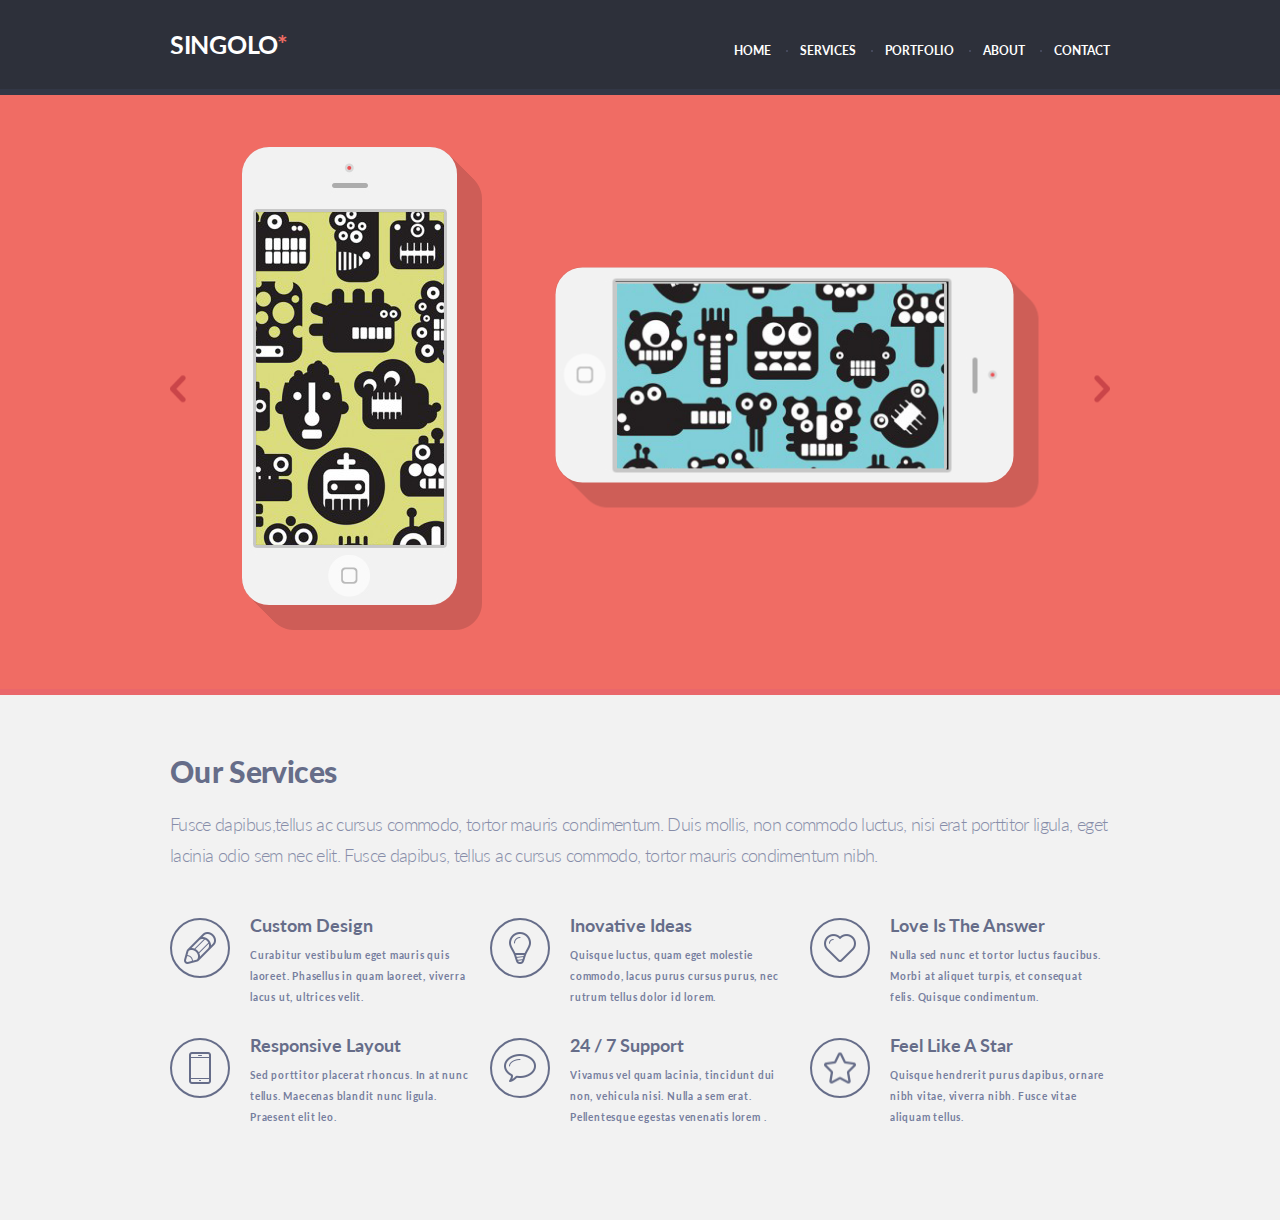
==== singolo.html @ 780b1ebf "feat: add singolo1 to singolo" ====
<!DOCTYPE html>
<html lang="en">

<head>
    <meta charset="UTF-8">
    <meta name="viewport" content="width=device-width, initial-scale=1.0">
    <title>Singolo</title>
    <link rel="stylesheet" href="https://fonts.googleapis.com/css?family=Lato:300,400,700&display=swap">
    <link rel="stylesheet" href="singolo1.css">
</head>

<body>
    <header class="header">
        <div class="wrapper">
            <div class="header__inner">
                <div class="logo__inner">
                    <h1 class="logotype">singolo</h1>
                </div>

                <nav class="menu">
                    <ul class="column-5-layout">
                        <li class="menu__list"><a class="nav__link" href="#">home</a></li>
                        <li class="menu__list"><a class="nav__link" href="#">services</a></li>
                        <li class="menu__list"><a class="nav__link" href="#">portfolio</a></li>
                        <li class="menu__list"><a class="nav__link" href="#">about</a></li>
                        <li class="menu__list"><a class="nav__link" href="#">contact</a></li>
                    </ul>
                </nav>
            </div>
        </div>
    </header>
    <section class="slider">
        <div class="wrapper">
            <div class="slider__inner">
                <div class="slide__image"><span class="shadow"></span>
                    <span class="phone"></span>
                    <span class="display"></span></div>


                <div class="slide__image_rotated">
                    <span class="shadow shadow-rotated"></span>
                    <span class="phone phone-rotated"></span>
                    <span class="display display-rotated"></span>
                </div>


            </div>
        </div>
    </section>

    <section class="services">
        <div class="wrapper">
            <h2 class="main__title">Our <span>Services</span></h2>
            <div class="main-text__inner">
                <p class="main__text">Fusce dapibus,tellus ac cursus commodo, tortor mauris condimentum. Duis mollis, non commodo luctus, nisi erat porttitor ligula, eget lacinia odio sem nec elit. Fusce dapibus, tellus ac cursus commodo, tortor mauris condimentum nibh.
                </p>
            </div>
            <div class="column-6-layout">
                <div class="column-6__item">
                    <div class="icon__image"><span class="icon__services"></span></div>
                    <div class="layout__inner">
                        <h3 class="column-6__title">Custom Design</h3>
                        <p class="column-6-layout__text">Curabitur vestibulum eget mauris quis laoreet. Phasellus in quam laoreet, viverra lacus ut, ultrices velit.</p>
                    </div>
                </div>

                <div class="column-6__item">
                    <div class="icon__image"><span class="icon__services icon__services2"></span></div>
                    <div class="layout__inner">
                        <h3 class="column-6__title">Inovative Ideas</h3>
                        <p class="column-6-layout__text">Quisque luctus, quam eget molestie commodo, lacus purus cursus purus, nec rutrum tellus dolor id lorem.</p>
                    </div>
                </div>

                <div class="column-6__item">
                    <div class="icon__image"><span class="icon__services icon__services3"></span></div>
                    <div class="layout__inner">
                        <h3 class="column-6__title">Love Is The Answer</h3>
                        <p class="column-6-layout__text">Nulla sed nunc et tortor luctus faucibus. Morbi at aliquet turpis, et consequat felis. Quisque condimentum.</p>
                    </div>
                </div>

                <div class="column-6__item">
                    <div class="icon__image"><span class="icon__services icon__services4"></span></div>
                    <div class="layout__inner">
                        <h3 class="column-6__title">Responsive Layout</h3>
                        <p class="column-6-layout__text">Sed porttitor placerat rhoncus. In at nunc tellus. Maecenas blandit nunc ligula. Praesent elit leo.</p>
                    </div>
                </div>

                <div class="column-6__item">
                    <div class="icon__image"><span class="icon__services icon__services5"></span></div>
                    <div class="layout__inner">
                        <h3 class="column-6__title">24 / 7 Support</h3>
                        <p class="column-6-layout__text">Vivamus vel quam lacinia, tincidunt dui non, vehicula nisi. Nulla a sem erat. Pellentesque egestas venenatis lorem .</p>
                    </div>
                </div>

                <div class="column-6__item">
                    <div class="icon__image"><span class="icon__services icon__services6"></span></div>
                    <div class="layout__inner">
                        <h3 class="column-6__title">Feel Like A Star</h3>
                        <p class="column-6-layout__text">Quisque hendrerit purus dapibus, ornare nibh vitae, viverra nibh. Fusce vitae aliquam tellus.</p>
                    </div>
                </div>

            </div>
        </div>
    </section>



</body>

</html>
---- singolo1.css ----
html {
    box-sizing: border-box;
}

*,
*::after,
*::before {
    box-sizing: inherit;
}

body,
h1,
h2,
h3,
li,
p,
span,
ul {
    margin: 0;
    padding: 0;
}

body {
    font-family: 'Lato', 'Arial', sans-serif;
    font-weight: 700;
}

a {
    color: #fff;
    text-decoration: none;
}

ul {
    list-style: none;
}

.header {
    background-color: #2d303a;
    border-bottom: 6px solid #323746;
    min-height: 95px;
}

.wrapper {
    max-width: 960px;
    padding: 0 10px;
    margin: 0 auto;
}

.header__inner {
    display: flex;
    justify-content: space-between;
}

.logo__inner {
    margin-top: 29px;
}

.logotype {
    position: relative;
    padding-top: 0px;
    padding-right: 10px;
    font-size: 25px;
    letter-spacing: -0.3px;
    text-transform: uppercase;
    color: #fff;
}

.logotype::after {
    content: '*';
    position: absolute;
    top: 0;
    right: 0;
    width: 10.5px;
    height: 10.5px;
    color: #f06c64;
}

.menu {
    padding-top: 42.5px;
}

.column-5-layout {
    font-size: 12px;
    text-transform: uppercase;
}

.menu__list {
    display: inline-block;
}

.nav__link:hover {
    transition: all 1s;
    color: #f06c64;
}

.menu__list:not(:first-child) {
    position: relative;
    padding-left: 26px;
}

.menu__list:not(:first-child)::before {
    content: '';
    position: absolute;
    top: 50%;
    bottom: 50%;
    left: 12px;
    width: 1.5px;
    height: 1.5px;
    border-radius: 50%;
    background-color: #494e62;
}

.slider {
    border-bottom: 6px solid #ea676b;
    background-color: #f06c64;
}

.slider__inner {
    position: relative;
    display: flex;
    justify-content: space-around;
    padding-top: 50px;
    padding-bottom: 61px;
}

.slider__inner::before {
    content: '';
    position: absolute;
    top: 49.5%;
    left: 0;
    width: 16px;
    height: 27px;
    transform: translateY(-50.5%);
    cursor: pointer;
    background-image: url(assets/images/slider/arrow__pref.png)
}

.slider__inner::after {
    content: '';
    position: absolute;
    top: 49.5%;
    right: 0;
    width: 16px;
    height: 27px;
    transform: translateY(-50.5%);
    cursor: pointer;
    background-image: url(assets/images/slider/arrow__next.png)
}

.slide__image {
    position: relative;
    top: 2px;
    width: 240px;
    height: 483px;
    right: 103px;
}

.shadow {
    display: inline-block;
    position: absolute;
    width: 240px;
    height: 483px;
    background-image: url(assets/images/slider/Shadow.png);
    background-position: center;
    background-repeat: no-repeat;
    background-size: cover;
}

.phone {
    display: inline-block;
    position: absolute;
    width: 215px;
    height: 458px;
    border-radius: 27px;
    background-image: url(assets/images/slider/phone__base.jpg);
    background-position: center;
    background-repeat: no-repeat;
    background-size: cover;
}

.display {
    position: absolute;
    top: 64.9px;
    left: 14px;
    width: 188px;
    height: 333px;
    background-image: url(assets/images/slider/display.png);
    background-position: center;
    background-repeat: no-repeat;
    background-size: cover;
}

.slide__image_rotated {
    position: relative;
    top: -122px;
    left: -258px;
    margin-top: 123px;
}

.shadow-rotated {
    transform: rotateX(180deg) rotateZ(90deg);
}

.phone-rotated {
    transform: rotateZ(90deg);
}

.display-rotated {
    top: 136px;
    left: -63.5px;
    width: 333px;
    height: 188px;
    background-image: url(assets/images/slider/screen2.png);
    background-position: center;
    background-repeat: no-repeat;
    background-size: cover;
}

.services {
    padding-top: 61px;
    border-bottom: 6px solid #fff;
    background-color: #f2f2f2;
}

.main__title {
    font-size: 30px;
    font-weight: 900;
    line-height: 31px;
    letter-spacing: 0.3px;
    color: #666d89;
}

.main__title span {
    letter-spacing: -0.6px;
}

.main-text__inner {
    margin-top: 22px;
    margin-bottom: 43px;
}

.main__text {
    font-size: 18px;
    font-weight: 300;
    line-height: 31px;
    letter-spacing: -0.65px;
    color: #878da9;
}

.main__text-part1 {
    letter-spacing: -0.29px;
}

.main__text-part2 {
    letter-spacing: 0.4px;
}

.main__text-part3 {
    letter-spacing: -0.22px;
}

.main__text-part4 {
    display: inline;
    letter-spacing: -0.45px;
}

.main__text-part5 {
    letter-spacing: -0.05px;
}

.main__text-part6 {
    letter-spacing: 0.59px;
}

.main__text-part7 {
    letter-spacing: -0.5px;
}

.main__text-part8 {
    letter-spacing: -1.8px;
}

.main__text-part9 {
    letter-spacing: 0.52px;
}

.main__text-part10 {
    letter-spacing: -1.09px;
}

.main__text-part11 {
    letter-spacing: 0.02px;
}

.main__text-part12 {
    letter-spacing: -0.72px;
}

.main__text-part13 {
    letter-spacing: 0.19px;
}

.main__text-part14 {
    letter-spacing: -0.53px;
}

.column-6-layout {
    display: flex;
    justify-content: space-between;
    flex-wrap: wrap;
    margin-bottom: 66px;
}

.column-6__item {
    display: flex;
    width: 300px;
    height: 120px;
}

.icon__image {
    position: relative;
    width: 60px;
    height: 60px;
    margin-top: 3.7px;
    border-radius: 50%;
    border: 2px solid #666d89;
}

.icon__services {
    position: absolute;
    top: 50%;
    transform: translateY(-50%) translateX(-50%);
    left: 50%;
    width: 32px;
    height: 32px;
    background-image: url(assets/images/our__services/pen.png);
}

.icon__services2 {
    width: 22px;
    height: 32px;
    background-image: url(assets/images/our__services/bulb.png);
}

.icon__services3 {
    width: 32px;
    height: 28px;
    background-image: url(assets/images/our__services/heart.png);
}

.icon__services4 {
    width: 22px;
    height: 32px;
    background-image: url(assets/images/our__services/phone.png);
}

.icon__services5 {
    width: 32px;
    height: 28px;
    background-image: url(assets/images/our__services/bubble.png);
}

.icon__services6 {
    width: 32px;
    height: 31px;
    background-image: url(assets/images/our__services/star.png);
}

.layout__inner {
    width: 240px;
    height: 90px;
    padding-left: 20px;
}

.column-6__title {
    font-size: 18px;
    color: #666d89;
    padding-bottom: 5px;
}

.column-6-layout__text {
    display: inline-block;
    height: 72px;
    margin-top: 4px;
    overflow: hidden;
    font-size: 10px;
    letter-spacing: 0.8px;
    line-height: 21px;
    color: #767e9e;
}
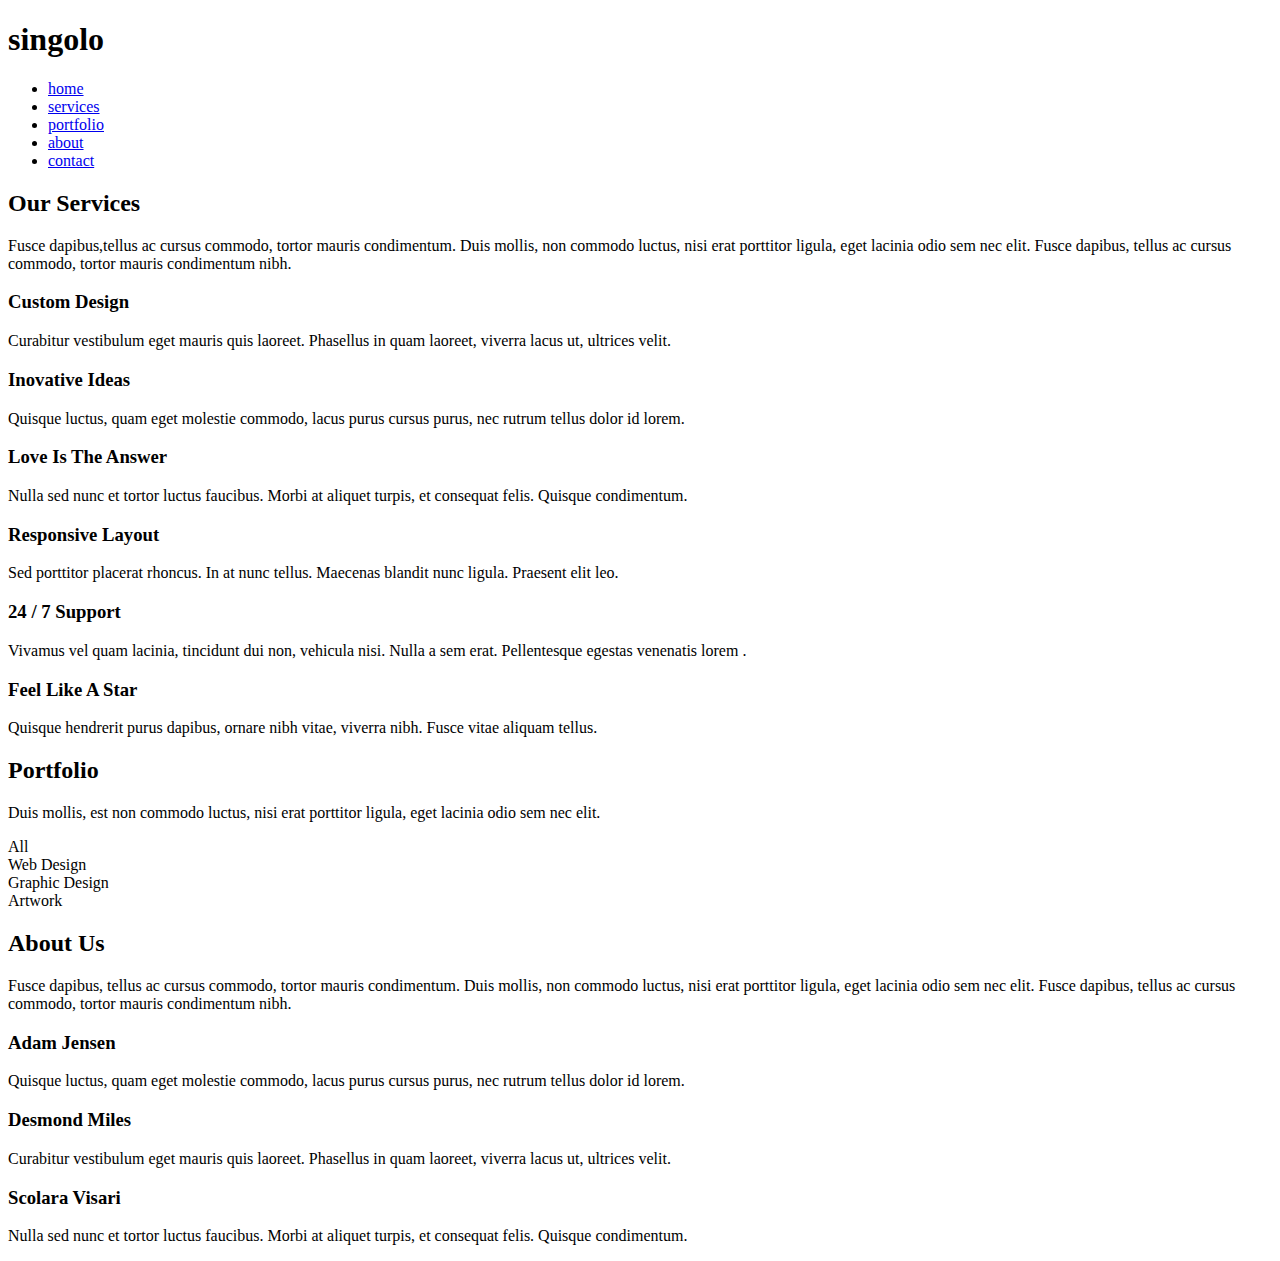
==== commit 8e21c416: "feat: add singolo2 to singolo" ====
--- a/singolo.html
+++ b/singolo.html
@@ -6,7 +6,7 @@
     <meta name="viewport" content="width=device-width, initial-scale=1.0">
     <title>Singolo</title>
     <link rel="stylesheet" href="https://fonts.googleapis.com/css?family=Lato:300,400,700&display=swap">
-    <link rel="stylesheet" href="singolo1.css">
+    <link rel="stylesheet" href="singolo.css">
 </head>
 
 <body>
@@ -108,7 +108,90 @@
         </div>
     </section>
 
+    <section class="porfolio">
+        <div class="wrapper">
+            <div class="portfolio__wrapper">
+                <h2 class="portfolio__title">Portfolio</h2>
+                <p class="portfolio__text">Duis mollis, est non commodo luctus, nisi erat porttitor ligula, eget lacinia odio sem nec elit.</p>
+                <div class="portfolio__buttons">
+                    <div class="button portfolio__button1">All</div>
+                    <div class="button portfolio__button2">Web Design</div>
+                    <div class="button portfolio__button3">Graphic Design</div>
+                    <div class="button portfolio__button4">Artwork</div>
+                </div>
+                <div class="portfolio__image-container">
+                    <div class="portfolio__image portfolio__image1"></div>
+                    <div class="portfolio__image portfolio__image2"></div>
+                    <div class="portfolio__image portfolio__image3"></div>
+                    <div class="portfolio__image portfolio__image4"></div>
+                    <div class="portfolio__image portfolio__image5"></div>
+                    <div class="portfolio__image portfolio__image6"></div>
+                    <div class="portfolio__image portfolio__image7"></div>
+                    <div class="portfolio__image portfolio__image8"></div>
+                    <div class="portfolio__image portfolio__image9"></div>
+                    <div class="portfolio__image portfolio__image10"></div>
+                    <div class="portfolio__image portfolio__image11"></div>
+                    <div class="portfolio__image portfolio__image12"></div>
+                </div>
+            </div>
 
+
+        </div>
+    </section>
+    <section class="about-us">
+        <div class="wrapper">
+            <div class="about-us__inner">
+                <h2 class="about-us__title">About Us</h2>
+                <p class="about-us__text">Fusce dapibus, tellus ac cursus commodo, tortor mauris condimentum. Duis mollis, non commodo luctus, nisi erat porttitor ligula, eget lacinia odio sem nec elit. Fusce dapibus, tellus ac cursus commodo, tortor mauris condimentum nibh.</p>
+            </div>
+
+            <div class="about-us__image-wrapper">
+                <div class="about-us__item">
+                    <div class="about-us__image"></div>
+                    <h3 class="about-us__image-subtitle ">Adam Jensen</h3>
+                    <p class="about-us__image-subtext about-us__image-subtext1">Quisque luctus, quam eget molestie commodo, lacus purus cursus <span class="image_subtext1">purus, nec rutrum tellus dolor id lorem.</span>
+                    </p>
+
+                    <div class="about-us__icons">
+                        <div class="about-us__icon  about-us__icon1"></div>
+                        <div class="about-us__icon  about-us__icon2"></div>
+                        <div class="about-us__icon  about-us__icon3"></div>
+                        <div class="about-us__icon  about-us__icon4"></div>
+
+                    </div>
+                </div>
+
+                <div class="about-us__item">
+                    <div class="about-us__image about-us__image2"></div>
+                    <h3 class="about-us__image-subtitle ">Desmond Miles</h3>
+                    <p class="about-us__image-subtext about-us__image-subtext2">Curabitur vestibulum eget mauris quis laoreet. Phasellus in quam laoreet, viverra lacus ut, ultrices velit.</p>
+
+                    <div class="about-us__icons">
+                        <div class="about-us__icon  about-us__icon1"></div>
+                        <div class="about-us__icon  about-us__icon2"></div>
+                        <div class="about-us__icon  about-us__icon3"></div>
+                        <div class="about-us__icon  about-us__icon4"></div>
+
+                    </div>
+                </div>
+
+                <div class="about-us__item">
+                    <div class="about-us__image about-us__image3"></div>
+                    <h3 class="about-us__image-subtitle ">Scolara Visari</h3>
+                    <p class="about-us__image-subtext ">Nulla sed nunc et tortor luctus faucibus. Morbi at aliquet turpis, <span class="about-us__image-subtext3">et consequat felis. Quisque condimentum.</span></p>
+
+                    <div class="about-us__icons">
+                        <div class="about-us__icon  about-us__icon1"></div>
+                        <div class="about-us__icon  about-us__icon2"></div>
+                        <div class="about-us__icon  about-us__icon3"></div>
+                        <div class="about-us__icon  about-us__icon4"></div>
+
+                    </div>
+                </div>
+            </div>
+
+        </div>
+    </section>
 
 </body>
 
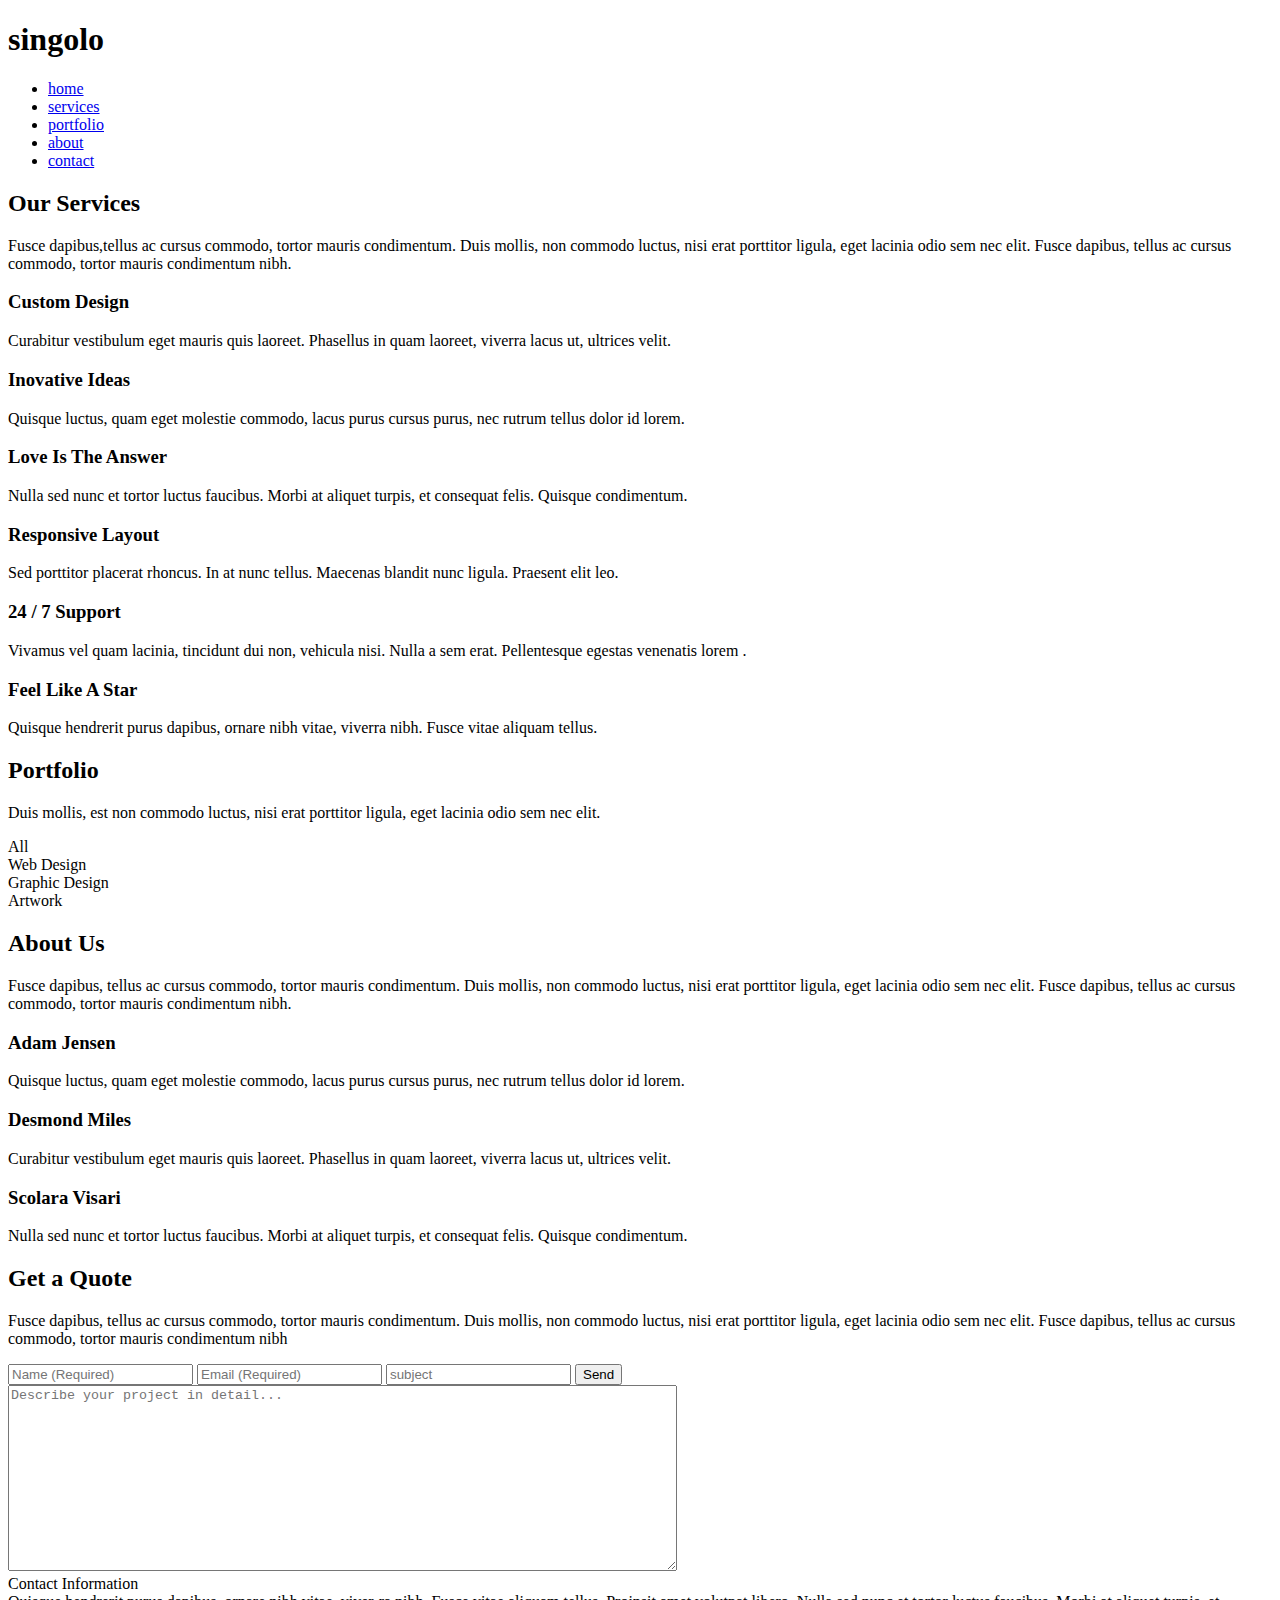
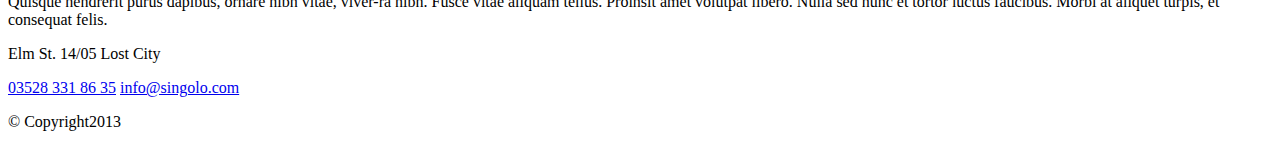
==== commit b98fa61e: "feat:add singolo3 to singolo" ====
--- a/singolo.html
+++ b/singolo.html
@@ -192,6 +192,56 @@
 
         </div>
     </section>
+    <section class="send-to-us">
+        <div class="wrapper">
+            <div class="qoute">
+                <h2 class="qoute__title">Get a Quote</h2>
+                <p class="qoute__text">Fusce dapibus, tellus ac cursus commodo, tortor mauris condimentum. Duis mollis, non commodo luctus, nisi erat porttitor ligula, eget lacinia odio sem nec elit. Fusce dapibus, tellus ac cursus commodo, tortor mauris condimentum nibh</p>
+            </div>
+
+            <div class="contact">
+                <form action="/login" method="POST" class="contact__form">
+                    <input type="text" placeholder="Name (Required)" name="name" minlength="6" maxlength="30" pattern="[a-z]" class="input__name">
+                    <input type="email" placeholder="Email (Required)" name="email" minlength="2" maxlength="15" class="input__email">
+                    <input type="text" placeholder="subject" class="input__subject">
+                    <button type="submit" class="contact__submit">Send</button>
+                    <textarea name="text" id="contact__text" cols="81" rows="12" placeholder="Describe your project in detail..." class="input__text"></textarea>
+                </form>
+                <div class="contact-information">
+                    <div class="contact__inner">
+                        <div class="contact-information__title">Contact Information</div>
+                        <div class="contact-information__text">Quisque hendrerit purus dapibus, ornare nibh vitae, viver-ra nibh. Fusce vitae aliquam tellus. Proin<span class="contact-information__text2">sit amet volutpat libero. Nulla sed nunc et tortor luctus faucibus. Morbi at aliquet turpis, et consequat felis.<span>                            </p>
+                        </div>
+                        <div class="contact-data contact__data">
+                            <p class="contact__location">Elm St. 14/05 Lost City </p>
+                            <a class="contact__phone" href="tel:03528 331 86 35">03528 331 86 35</a>
+                            <a class="contact__email" href="mailto:info@singolo.com">info@singolo.com</a>
+
+                        </div>
+                    </div>
+
+                </div>
+            </div>
+
+        </div>
+    </section>
+    <footer class="footer">
+        <div class="wrapper">
+            <div class="copyright__inner">
+                <div class="copyright">
+                    <p class="copyright__text">&#169 Copyright2013</p>
+                </div>
+                <div class="socilal-icons">
+                    <div class="social__icon social__icon1"></div>
+                    <div class="social__icon social__icon2"></div>
+                    <div class="social__icon social__icon3"></div>
+                    <div class="social__icon social__icon4"></div>
+
+                </div>
+            </div>
+        </div>
+    </footer>
+
 
 </body>
 
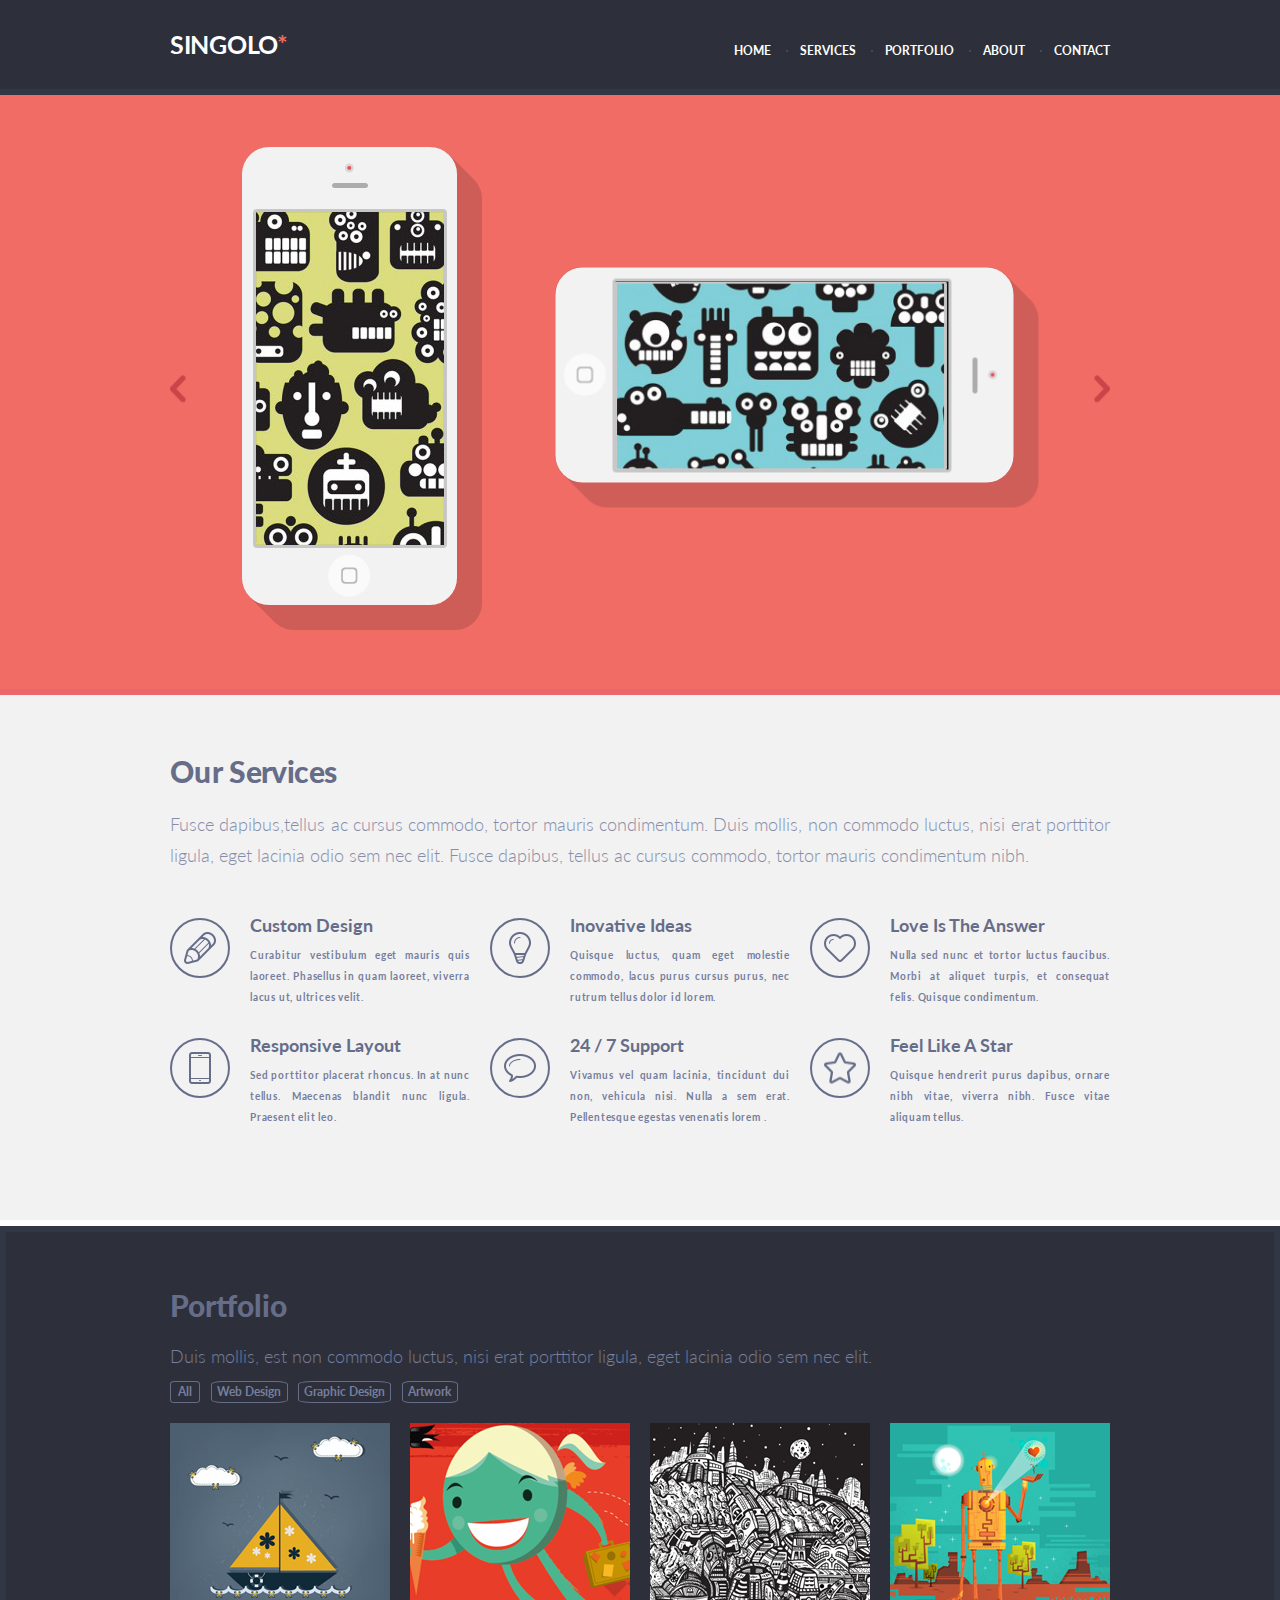
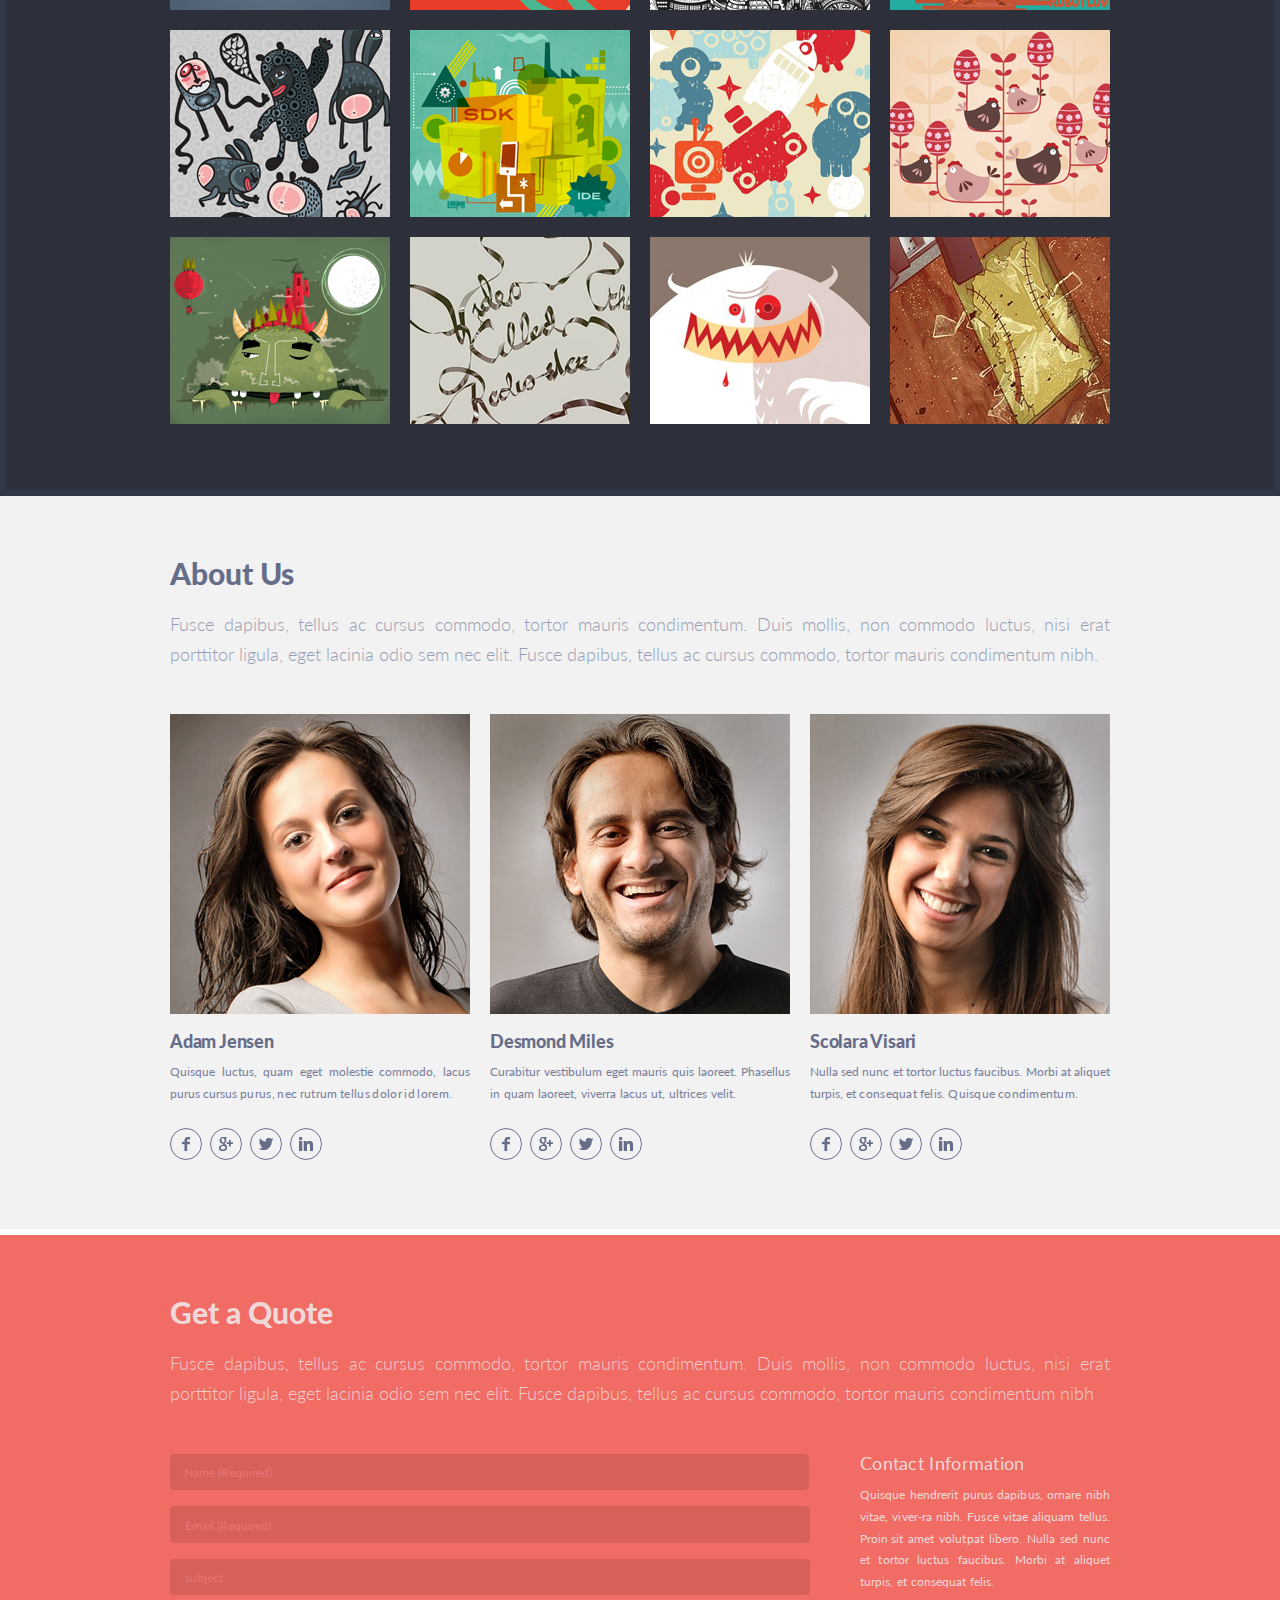
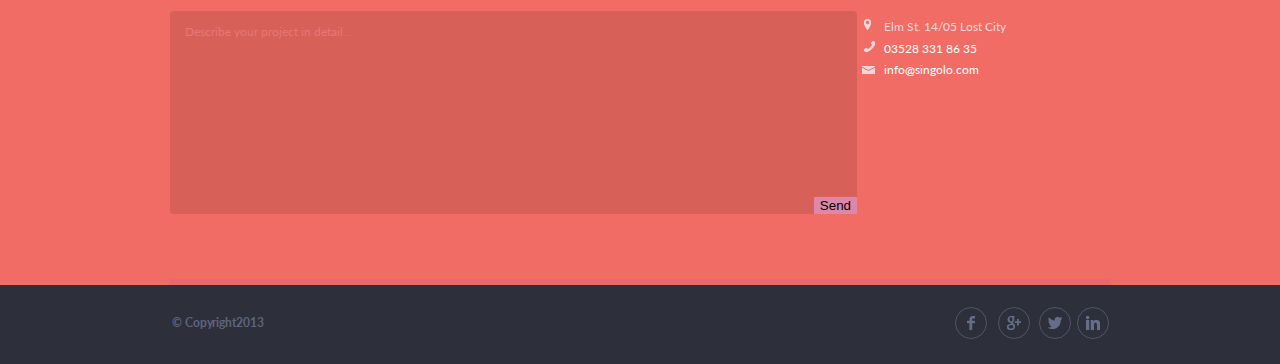
==== commit cc4ac188: "feat: add fields requred in form" ====
--- a/singolo.html
+++ b/singolo.html
@@ -200,11 +200,11 @@
             </div>
 
             <div class="contact">
-                <form action="/login" method="POST" class="contact__form">
-                    <input type="text" placeholder="Name (Required)" name="name" minlength="6" maxlength="30" pattern="[a-z]" class="input__name">
-                    <input type="email" placeholder="Email (Required)" name="email" minlength="2" maxlength="15" class="input__email">
+                <form action="/login" method="GET" id="form__send" class="contact__form">
+                    <input type="text" placeholder="Name (Required)" name="name" form="form__send" minlength="6" maxlength="30" pattern="[a-z]" class="input__name" required>
+                    <input type="email" placeholder="Email (Required)" name="email" form="form__send" minlength="2" maxlength="15" class="input__email" required>
                     <input type="text" placeholder="subject" class="input__subject">
-                    <button type="submit" class="contact__submit">Send</button>
+                    <button type="submit" form="form__send" class="contact__submit">Send</button>
                     <textarea name="text" id="contact__text" cols="81" rows="12" placeholder="Describe your project in detail..." class="input__text"></textarea>
                 </form>
                 <div class="contact-information">
--- a/singolo.css
+++ b/singolo.css
@@ -0,0 +1,903 @@
+html {
+    box-sizing: border-box;
+}
+
+*,
+*::after,
+*::before {
+    box-sizing: inherit;
+}
+
+body,
+h1,
+h2,
+h3,
+li,
+p,
+span,
+ul {
+    margin: 0;
+    padding: 0;
+}
+
+input,
+textarea {
+    border: none;
+}
+
+body {
+    font-family: 'Lato', 'Arial', sans-serif;
+    font-weight: 700;
+}
+
+a {
+    color: #fff;
+    text-decoration: none;
+}
+
+ul {
+    list-style: none;
+}
+
+.wrapper {
+    max-width: 960px;
+    padding: 0 10px;
+    margin: 0 auto;
+}
+
+.header {
+    background-color: #2d303a;
+    border-bottom: 6px solid #323746;
+    min-height: 95px;
+}
+
+.header__inner {
+    display: flex;
+    justify-content: space-between;
+}
+
+.logo__inner {
+    margin-top: 29px;
+}
+
+.logotype {
+    position: relative;
+    padding-top: 0px;
+    padding-right: 10px;
+    font-size: 25px;
+    letter-spacing: -0.3px;
+    text-transform: uppercase;
+    color: #fff;
+}
+
+.logotype::after {
+    content: '*';
+    position: absolute;
+    top: 0;
+    right: 0;
+    width: 10.5px;
+    height: 10.5px;
+    color: #f06c64;
+}
+
+.menu {
+    padding-top: 42.5px;
+}
+
+.column-5-layout {
+    font-size: 12px;
+    text-transform: uppercase;
+}
+
+.menu__list {
+    display: inline-block;
+}
+
+.nav__link:hover {
+    transition: all 1s;
+    color: #f06c64;
+}
+
+.menu__list:not(:first-child) {
+    position: relative;
+    padding-left: 26px;
+}
+
+.menu__list:not(:first-child)::before {
+    content: '';
+    position: absolute;
+    top: 50%;
+    bottom: 50%;
+    left: 12px;
+    width: 1.5px;
+    height: 1.5px;
+    border-radius: 50%;
+    background-color: #494e62;
+}
+
+.slider {
+    border-bottom: 6px solid #ea676b;
+    background-color: #f06c64;
+}
+
+.slider__inner {
+    position: relative;
+    display: flex;
+    justify-content: space-around;
+    padding-top: 50px;
+    padding-bottom: 61px;
+}
+
+.slider__inner::before {
+    content: '';
+    position: absolute;
+    top: 49.5%;
+    left: 0;
+    width: 16px;
+    height: 27px;
+    transform: translateY(-50.5%);
+    cursor: pointer;
+    background-image: url(assets/images/slider/arrow__pref.png)
+}
+
+.slider__inner::after {
+    content: '';
+    position: absolute;
+    top: 49.5%;
+    right: 0;
+    width: 16px;
+    height: 27px;
+    transform: translateY(-50.5%);
+    cursor: pointer;
+    background-image: url(assets/images/slider/arrow__next.png)
+}
+
+.slide__image {
+    position: relative;
+    top: 2px;
+    width: 240px;
+    height: 483px;
+    right: 103px;
+}
+
+.shadow {
+    display: inline-block;
+    position: absolute;
+    width: 240px;
+    height: 483px;
+    background-image: url(assets/images/slider/Shadow.png);
+    background-position: center;
+    background-repeat: no-repeat;
+    background-size: cover;
+}
+
+.phone {
+    display: inline-block;
+    position: absolute;
+    width: 215px;
+    height: 458px;
+    border-radius: 27px;
+    background-image: url(assets/images/slider/phone__base.jpg);
+    background-position: center;
+    background-repeat: no-repeat;
+    background-size: cover;
+}
+
+.display {
+    position: absolute;
+    top: 64.9px;
+    left: 14px;
+    width: 188px;
+    height: 333px;
+    background-image: url(assets/images/slider/display.png);
+    background-position: center;
+    background-repeat: no-repeat;
+    background-size: cover;
+}
+
+.slide__image_rotated {
+    position: relative;
+    top: -122px;
+    left: -258px;
+    margin-top: 123px;
+}
+
+.shadow-rotated {
+    transform: rotateX(180deg) rotateZ(90deg);
+}
+
+.phone-rotated {
+    transform: rotateZ(90deg);
+}
+
+.display-rotated {
+    top: 136px;
+    left: -63.5px;
+    width: 333px;
+    height: 188px;
+    background-image: url(assets/images/slider/screen2.png);
+    background-position: center;
+    background-repeat: no-repeat;
+    background-size: cover;
+}
+
+.services {
+    padding-top: 61px;
+    border-bottom: 6px solid #fff;
+    background-color: #f2f2f2;
+}
+
+.main__title {
+    font-size: 30px;
+    font-weight: 900;
+    line-height: 31px;
+    letter-spacing: 0.3px;
+    color: #666d89;
+}
+
+.main__title span {
+    letter-spacing: -0.6px;
+}
+
+.main-text__inner {
+    margin-top: 22px;
+    margin-bottom: 43px;
+}
+
+.main__text {
+    text-align: justify;
+    max-width: 940px;
+    font-size: 18px;
+    font-weight: 300;
+    line-height: 31px;
+    color: #878da9;
+}
+
+.column-6-layout {
+    display: flex;
+    justify-content: space-between;
+    flex-wrap: wrap;
+    margin-bottom: 66px;
+    text-align: justify;
+}
+
+.column-6__item {
+    display: flex;
+    width: 300px;
+    height: 120px;
+}
+
+.icon__image {
+    position: relative;
+    width: 60px;
+    height: 60px;
+    margin-top: 3.7px;
+    border-radius: 50%;
+    border: 2px solid #666d89;
+}
+
+.icon__services {
+    position: absolute;
+    top: 50%;
+    transform: translateY(-50%) translateX(-50%);
+    left: 50%;
+    width: 32px;
+    height: 32px;
+    background-image: url(assets/images/our__services/pen.png);
+}
+
+.icon__services2 {
+    width: 22px;
+    height: 32px;
+    background-image: url(assets/images/our__services/bulb.png);
+}
+
+.icon__services3 {
+    width: 32px;
+    height: 28px;
+    background-image: url(assets/images/our__services/heart.png);
+}
+
+.icon__services4 {
+    width: 22px;
+    height: 32px;
+    background-image: url(assets/images/our__services/phone.png);
+}
+
+.icon__services5 {
+    width: 32px;
+    height: 28px;
+    background-image: url(assets/images/our__services/bubble.png);
+}
+
+.icon__services6 {
+    width: 32px;
+    height: 31px;
+    background-image: url(assets/images/our__services/star.png);
+}
+
+.layout__inner {
+    width: 240px;
+    height: 90px;
+    padding-left: 20px;
+}
+
+.column-6__title {
+    font-size: 18px;
+    color: #666d89;
+    padding-bottom: 5px;
+}
+
+.column-6-layout__text {
+    display: inline-block;
+    height: 72px;
+    margin-top: 4px;
+    overflow: hidden;
+    font-size: 10px;
+    letter-spacing: 0.8px;
+    line-height: 21px;
+    color: #767e9e;
+}
+
+.porfolio {
+    padding-bottom: 70px;
+    background-color: #2d303a;
+    border: 6px solid #323746;
+}
+
+.portfolio__title {
+    padding-bottom: 22.8px;
+    font-size: 29.5px;
+    font-weight: 900;
+    letter-spacing: 0.26;
+    color: #666d89;
+}
+
+.portfolio__text {
+    margin-bottom: 14px;
+    font-size: 18px;
+    letter-spacing: 0;
+    word-spacing: 0;
+    font-weight: 300;
+    color: #767e9e;
+}
+
+.portfolio__buttons {
+    display: flex;
+    justify-content: space-between;
+    max-width: 288px;
+}
+
+.button {
+    margin-bottom: 20px;
+    padding-top: 2px;
+    height: 22px;
+    border: 1px solid #666d89;
+    border-radius: 15%;
+    vertical-align: middle;
+    text-align: center;
+    font-size: 12px;
+    letter-spacing: 0;
+    word-spacing: 0;
+    color: #767e9e;
+}
+
+.button:hover {
+    transition: all 1.2s;
+    border: 1px solid #c5c5c5;
+    cursor: pointer;
+    color: #dedede;
+}
+
+.portfolio__button1 {
+    width: 30px;
+}
+
+.portfolio__button2 {
+    width: 77px;
+}
+
+.portfolio__button3 {
+    width: 93px;
+}
+
+.portfolio__button4 {
+    margin-left: 0px;
+    width: 56px;
+}
+
+.portfolio__wrapper {
+    padding-top: 55.5px;
+}
+
+.portfolio__image-container {
+    display: flex;
+    justify-content: space-between;
+    flex-wrap: wrap;
+    max-height: 602px;
+    margin-bottom: -5px;
+    overflow: hidden;
+}
+
+.portfolio__image {
+    width: 220px;
+    height: 187px;
+    margin-bottom: 20px;
+}
+
+.portfolio__image1 {
+    background-image: url(assets/images/porfolio/Image1.png);
+    background-position: center;
+    background-repeat: no-repeat;
+    background-size: cover;
+}
+
+.portfolio__image2 {
+    background-image: url(assets/images/porfolio/Image2.png);
+    background-position: center;
+    background-repeat: no-repeat;
+    background-size: cover;
+}
+
+.portfolio__image3 {
+    background-image: url(assets/images/porfolio/Image3.png);
+    background-position: center;
+    background-repeat: no-repeat;
+    background-size: cover;
+}
+
+.portfolio__image4 {
+    background-image: url(assets/images/porfolio/Image4.png);
+    background-position: center;
+    background-repeat: no-repeat;
+    background-size: cover;
+}
+
+.portfolio__image5 {
+    background-image: url(assets/images/porfolio/Image5.png);
+    background-position: center;
+    background-repeat: no-repeat;
+    background-size: cover;
+}
+
+.portfolio__image6 {
+    background-image: url(assets/images/porfolio/Image6.png);
+    background-position: center;
+    background-repeat: no-repeat;
+    background-size: cover;
+}
+
+.portfolio__image7 {
+    background-image: url(assets/images/porfolio/Image7.png);
+    background-position: center;
+    background-repeat: no-repeat;
+    background-size: cover;
+}
+
+.portfolio__image8 {
+    background-image: url(assets/images/porfolio/Image8.png);
+    background-position: center;
+    background-repeat: no-repeat;
+    background-size: cover;
+}
+
+.portfolio__image9 {
+    background-image: url(assets/images/porfolio/Image9.png);
+    background-position: center;
+    background-repeat: no-repeat;
+    background-size: cover;
+}
+
+.portfolio__image10 {
+    background-image: url(assets/images/porfolio/Image10.png);
+    background-position: center;
+    background-repeat: no-repeat;
+    background-size: cover;
+}
+
+.portfolio__image11 {
+    background-image: url(assets/images/porfolio/Image11.png);
+    background-position: center;
+    background-repeat: no-repeat;
+    background-size: cover;
+}
+
+.portfolio__image12 {
+    background-image: url(assets/images/porfolio/Image12.png);
+    background-position: center;
+    background-repeat: no-repeat;
+    background-size: cover;
+}
+
+.about-us {
+    background-color: #f2f2f2;
+    border-bottom: 6px solid #ffffff;
+}
+
+.about-us__title {
+    padding-top: 59px;
+    margin-bottom: 18px;
+    font-size: 30px;
+    font-weight: 900;
+    letter-spacing: 0;
+    word-spacing: 0;
+    color: #666d89;
+}
+
+.about-us__text {
+    margin-bottom: 45px;
+    text-align: justify;
+    font-size: 18px;
+    font-weight: 300;
+    line-height: 30px;
+    letter-spacing: 0;
+    word-spacing: 0;
+    color: #979db4;
+}
+
+.about-us__image-wrapper {
+    display: flex;
+    justify-content: space-between;
+    margin-bottom: 69px;
+}
+
+.about-us__item {
+    max-width: 300px;
+}
+
+.about-us__image {
+    margin-bottom: 18px;
+    width: 300px;
+    height: 300px;
+    background-image: url(assets/images/About_us/photo1.png);
+    background-position: center;
+    background-size: cover;
+    background-repeat: no-repeat;
+}
+
+.about-us__image2 {
+    background-image: url(assets/images/About_us/photo2.png);
+}
+
+.about-us__image3 {
+    background-image: url(assets/images/About_us/photo3.png);
+}
+
+.about-us__image-subtitle {
+    margin-bottom: 11px;
+    font-size: 18px;
+    font-weight: 900;
+    letter-spacing: -0.2px;
+    line-height: 18px;
+    word-spacing: 0;
+    color: #666d89;
+}
+
+.about-us__image-subtext {
+    margin-bottom: 24px;
+    font-size: 11.6px;
+    font-weight: 400;
+    line-height: 21.56px;
+    letter-spacing: 0;
+    word-spacing: 0;
+    color: #767e9e;
+}
+
+.about-us__image-subtext {
+    text-align: justify;
+}
+
+.image_subtext1 {
+    display: inline;
+    letter-spacing: 0.32px;
+    word-spacing: -0.9px;
+}
+
+.about-us__image-subtext2 {
+    text-align: justify;
+    word-spacing: 0.94px;
+}
+
+.about-us__image-subtext3 {
+    word-spacing: -0.3px;
+    letter-spacing: 0.26px;
+}
+
+.about-us__icons {
+    display: flex;
+}
+
+.about-us__icon {
+    position: relative;
+    width: 32px;
+    height: 32px;
+    margin-right: 8px;
+    border-radius: 50%;
+    border: 1px solid #6a718c;
+}
+
+.about-us__icon:hover {
+    transition: all 1s;
+    cursor: pointer;
+    background-color: #bbaa22;
+}
+
+.about-us__icon1::after {
+    position: absolute;
+    content: '';
+    top: 50%;
+    transform: translateY(-50%) translateX(-50%);
+    left: 50%;
+    width: 8px;
+    height: 14px;
+    background-image: url(assets/images/About_us/icons/icon1.png);
+}
+
+.about-us__icon2::after {
+    position: absolute;
+    content: '';
+    top: 50%;
+    transform: translateY(-50%) translateX(-50%);
+    left: 50%;
+    width: 14px;
+    height: 14px;
+    background-image: url(assets/images/About_us/icons/icon2.png);
+}
+
+.about-us__icon3::after {
+    position: absolute;
+    content: '';
+    top: 50%;
+    transform: translateY(-50%) translateX(-50%);
+    left: 50%;
+    width: 14px;
+    height: 12px;
+    background-image: url(assets/images/About_us/icons/icon3.png);
+}
+
+.about-us__icon4::after {
+    position: absolute;
+    content: '';
+    top: 50%;
+    transform: translateY(-50%) translateX(-50%);
+    left: 50%;
+    width: 14px;
+    height: 14px;
+    background-image: url(assets/images/About_us/icons/icon4.png);
+}
+
+.send-to-us {
+    background-color: #f06c64;
+}
+
+.qoute__title {
+    padding: 62px 0 21px;
+    font-size: 30px;
+    font-weight: 900;
+    letter-spacing: 0;
+    word-spacing: 0;
+    line-height: 30px;
+    color: #f0d8d9;
+}
+
+.qoute__text {
+    text-align: justify;
+    font-size: 18px;
+    font-weight: 300;
+    letter-spacing: 0;
+    word-spacing: 0;
+    line-height: 30px;
+    color: #f0cccc;
+}
+
+.contact {
+    display: flex;
+    justify-content: space-between;
+    border-bottom: 6px solid #ea676b;
+}
+
+.contact__form {
+    position: relative;
+    margin: 46px 0 65px 0;
+    line-height: 0;
+    font-family: 'Lato', Arial, Helvetica, sans-serif;
+    font-size: 5px;
+    background-color: #f06c64;
+}
+
+.contact__inner {
+    margin: 46px 0 0 0;
+}
+
+.input__name,
+.input__email,
+.input__subject {
+    display: block;
+    background-color: rgba(0, 0, 0, 0.1);
+    color: yellow;
+    border-radius: 4px;
+}
+
+.input__name {
+    padding: 11px 448px 10px 14px;
+    margin-bottom: 16px;
+}
+
+.input__email {
+    padding: 12px 448px 10px 15px;
+    margin-bottom: 16px;
+}
+
+.input__subject {
+    padding: 11px 448px 10px 15px;
+    margin-bottom: 16px;
+}
+
+.input__text {
+    display: block;
+    padding: 13px 9px 10px 15px;
+    border-radius: 4px;
+    resize: none;
+    background-color: rgba(0, 0, 0, 0.1);
+    color: #fff;
+}
+
+.input__name::placeholder,
+.input__email::placeholder,
+.input__subject::placeholder,
+.input__text::placeholder {
+    font-family: 'Lato', Arial, Helvetica, sans-serif;
+    font-size: 12px;
+    font-weight: 400;
+    text-align: justify;
+    color: #e87675;
+}
+
+.contact__submit {
+    position: absolute;
+    bottom: 0;
+    right: 0;
+    border: none;
+    background-color: #dd88aa;
+}
+
+.contact-information {
+    max-width: 304px;
+}
+
+.contact-information__title {
+    padding: 0 0 12px 3px;
+    letter-spacing: 0.3px;
+    text-align: justify;
+    font-size: 18px;
+    font-weight: 400;
+    line-height: 18px;
+    color: #f0d8d9;
+}
+
+.contact-information__text {
+    padding-left: 3px;
+    text-align: justify;
+    font-size: 11.5px;
+    font-weight: 400;
+    line-height: 21.56px;
+    word-spacing: 0.7px;
+    letter-spacing: 0.05px;
+    color: #f0d8d9;
+}
+
+.contact-information__text2 {
+    display: inline;
+    padding-left: 3px;
+    text-align: justify;
+    font-size: 11.5px;
+    font-weight: 400;
+    line-height: 21.56px;
+    color: #f0d8d9;
+}
+
+.contact__data {
+    margin-top: 24px;
+    font-size: 12px;
+    font-weight: 400;
+    line-height: 21.56px;
+    color: #f0d8d9;
+}
+
+.contact__data>* {
+    display: block;
+    position: relative;
+    padding-left: 27px;
+}
+
+.contact__location::before {
+    position: absolute;
+    content: "";
+    top: 3px;
+    left: 7px;
+    width: 7px;
+    height: 11px;
+    background-image: url(assets/images/contact__us/location.png);
+}
+
+.contact__phone::before {
+    position: absolute;
+    content: "";
+    top: 3px;
+    left: 7px;
+    width: 11px;
+    height: 11px;
+    background-image: url(assets/images/contact__us/phone.png);
+}
+
+.contact__email::before {
+    position: absolute;
+    content: "";
+    top: 7px;
+    left: 5px;
+    width: 13px;
+    height: 8px;
+    background-image: url(assets/images/contact__us/mail.png);
+}
+
+.footer {
+    background-color: #2d303a;
+}
+
+.copyright__inner {
+    display: flex;
+    justify-content: space-between;
+    padding-top: 22px;
+    padding-bottom: 22px;
+}
+
+.copyright__text {
+    padding: 4.5px 0 0 2px;
+    font-size: 12px;
+    line-height: 21.56px;
+    letter-spacing: -0.1px;
+    color: #5e657e;
+}
+
+.socilal-icons>div {
+    display: inline-block;
+}
+
+.social__icon {
+    width: 32px;
+    height: 32px;
+    border: 1px solid #50556a;
+    border-radius: 50%;
+}
+
+.social__icon:hover {
+    border: 4px solid #e87675;
+    transition: all 1.1s ease-in-out;
+}
+
+.social__icon1 {
+    background-image: url(assets/images/footer/icon1.png);
+    background-position: center;
+    background-repeat: no-repeat;
+}
+
+.social__icon2 {
+    margin-left: 7px;
+    background-image: url(assets/images/footer/icon2.png);
+    background-position: center;
+    background-repeat: no-repeat;
+}
+
+.social__icon3 {
+    margin-left: 5.5px;
+    background-image: url(assets/images/footer/icon3.png);
+    background-position: center;
+    background-repeat: no-repeat;
+}
+
+.social__icon4 {
+    margin: 0 1px 0 2px;
+    background-image: url(assets/images/footer/icon4.png);
+    background-position: center;
+    background-repeat: no-repeat;
+}